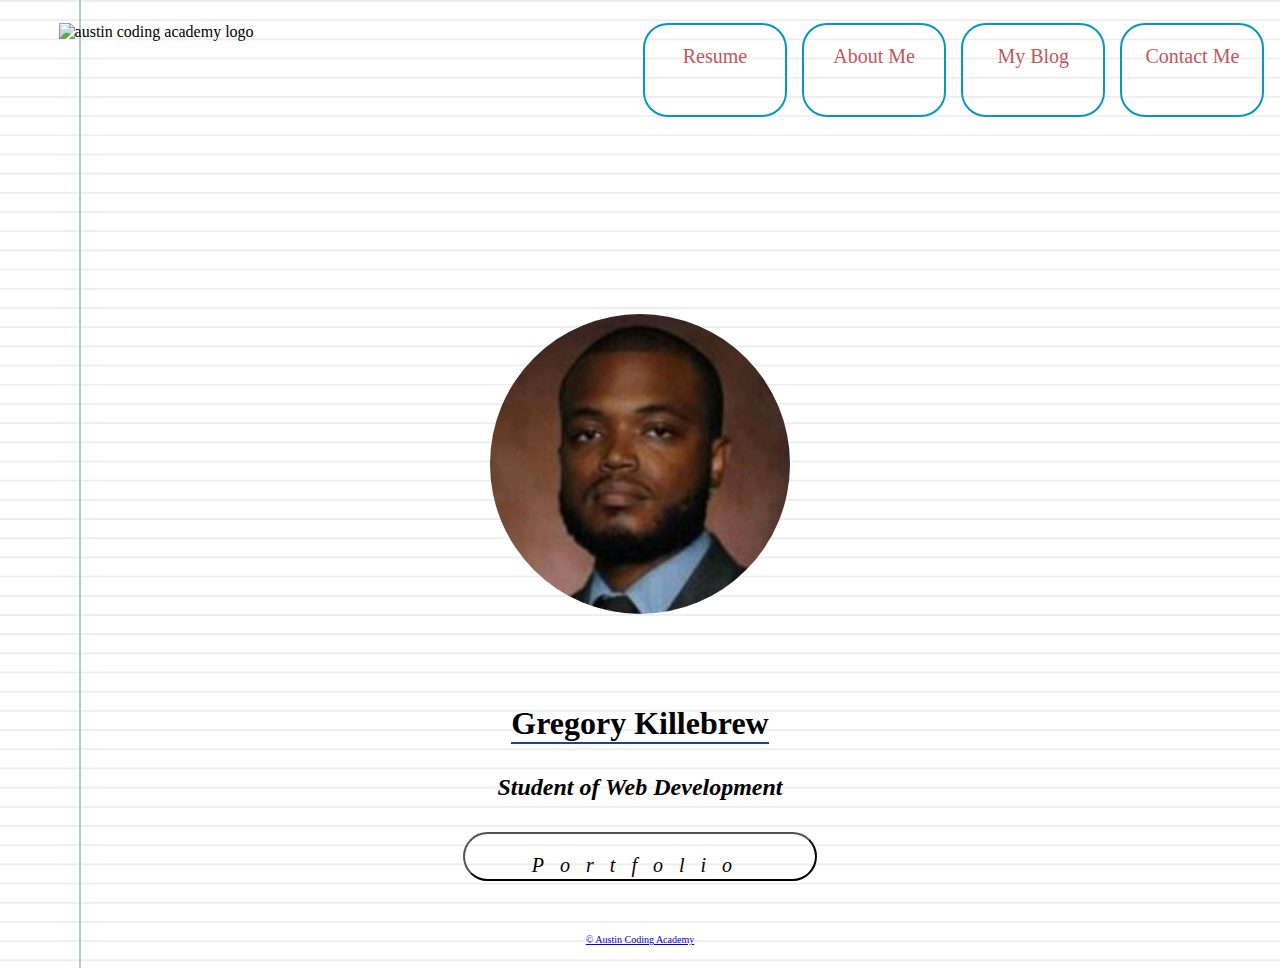
==== index.html @ b16865d8 "moved files into repo" ====
<!DOCTYPE html>
<html lang="en">
<head>
  <meta charset="UTF-8">
  <meta name="viewport" content="width=device-width, initial-scale=1.0">
  <meta http-equiv="X-UA-Compatible" content="ie=edge">
  <link rel="stylesheet" href="./style.css">
  <title>My Portfolio</title>
</head>
  <body>
 
<header>
    <img src="https://cdn.evbuc.com/eventlogos/188084824/acastandardcirclefullname.png" class="logo" alt="austin coding academy logo">
    <nav>
        <a class="has-border">Resume</a>  
        <a class="has-border">About Me</a> 
        <a class="has-border">My Blog</a> 
        <a class="has-border">Contact Me</a> 
      </nav>
</header>
<main> 
    <img src="./myProfilePic.jpg" id="profile-pic" alt="Head shot of Me">
    <h1> Gregory Killebrew </h1>
    <h2> Student of Web Development </h2>
    <button id="portfolio">Portfolio</button>
    <a class="small-text" href="https://austincodingacademy.com/">© Austin Coding Academy</a>

</main>
  <!-- ...and here. -->
  </body>
</html>
---- style.css ----
body {
    font-family: Georgia, 'Times New Roman', Times, serif;
    background-color: #fff;
background-image:
linear-gradient(90deg, transparent 79px, #abced4 79px, #abced4 81px, transparent 81px),
linear-gradient(#eee .1em, transparent .1em);
background-size: 100% 1.2em;
  }
  /* What kind of selector is this? */
  .logo {
    width: 250px;
    height: 200px;
    margin: 3% 10%;
  }

  header {
    display: grid;
    grid-template-columns: 40% 60%;
    width: 100%;
  }

  main {
    height: auto;
    width: 100%;
    display: grid;
    grid-template-columns: 30% 40% 30%;
  }

  /* This is an element within and element selector */ 
  nav > a {
    margin: 2% 1% 3%;
    height: 10%;
    width: 15%;
    color: rgb(189, 89, 95);
    font-family: Georgia, 'Times New Roman', Times, serif;
    font-size: 20px;
    border-radius: 25px;
    background: transparent;
    padding: 20px;
    text-align: center;
    border: 2px solid white;
  }

  .has-border {
    width: 100px;
    height: 50px;
    background:none
    border-radius: 25px;
    border: 2px solid #0795C3;
    background: none;
    padding: 20px;
  }

  nav {
    display: flex;
    justify-content: flex-end;
    width: 100%;
    padding-right: 2%;
  }
  /* This is an ID selector */
  #profile-pic {
    width: 300px;
    height: 300px;
    border-radius: 50%;
    margin: 15% auto;
    grid-column: 2/3;
  }

  h1 {
    color:black;
    grid-column: 2/3;
    margin: 3% auto;
    border-bottom: 2px solid #1940A9;
    text-align: center;
  }

  h2 {
      color: black;
    grid-column: 2/3;
    margin: 3% auto;
    font-style: italic;
    text-align: center;
  }

  .small-text {
    grid-column: 2/3;
    color: (85, 70, 117);
    font-size: 10px;
    margin: 3% auto;
  }

  button {
    grid-column: 2/3;
    margin: 3% auto;
    width: 70%;
    height: 15%;
    font-family: Georgia, 'Times New Roman', Times, serif;
    font-size: 20px;
    border-radius: 25px;
    background: transparent;
    padding: 20px;
    padding-bottom: 5%;
    text-align: center;
    color: black;
    letter-spacing: 16px;
    font-style: italic;
  }
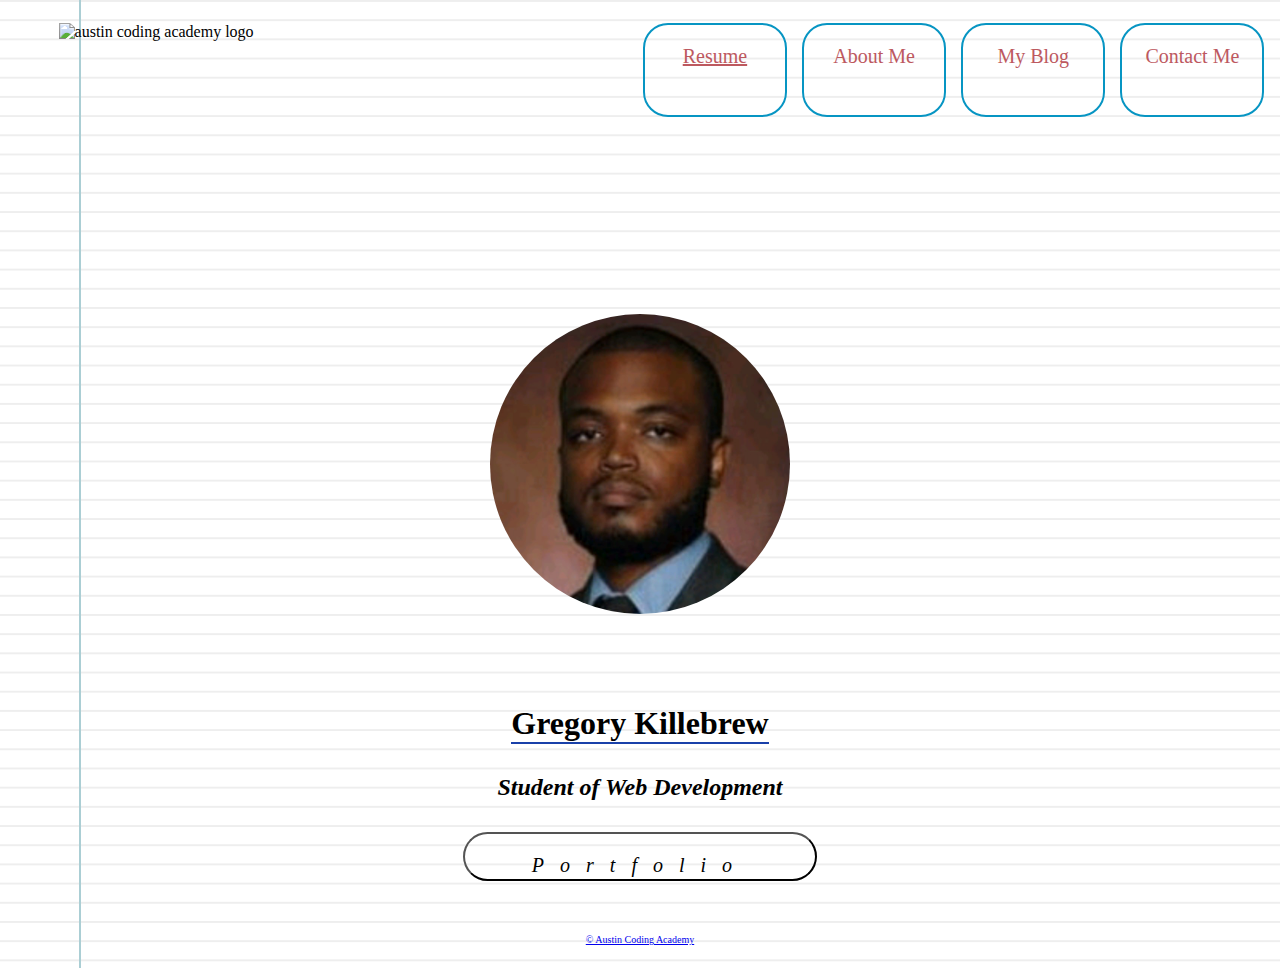
==== commit 9e2344b7: "linked practice resume to profile" ====
--- a/index.html
+++ b/index.html
@@ -12,7 +12,7 @@
 <header>
     <img src="https://cdn.evbuc.com/eventlogos/188084824/acastandardcirclefullname.png" class="logo" alt="austin coding academy logo">
     <nav>
-        <a class="has-border">Resume</a>  
+        <a class="has-border"href="./resume.html">Resume</a>  
         <a class="has-border">About Me</a> 
         <a class="has-border">My Blog</a> 
         <a class="has-border">Contact Me</a> 
@@ -22,7 +22,9 @@
     <img src="./myProfilePic.jpg" id="profile-pic" alt="Head shot of Me">
     <h1> Gregory Killebrew </h1>
     <h2> Student of Web Development </h2>
-    <button id="portfolio">Portfolio</button>
+
+    <button type="button">Portfolio</button>
+
     <a class="small-text" href="https://austincodingacademy.com/">© Austin Coding Academy</a>
 
 </main>
--- a/style.css
+++ b/style.css
@@ -17,6 +17,7 @@
     display: grid;
     grid-template-columns: 40% 60%;
     width: 100%;
+    border: black;
   }
 
   main {
@@ -39,6 +40,7 @@
     padding: 20px;
     text-align: center;
     border: 2px solid white;
+    white-space: no wrap;
   }
 
   .has-border {
@@ -88,7 +90,10 @@
     font-size: 10px;
     margin: 3% auto;
   }
-
+input{
+  text-align: center;
+  
+}
   button {
     grid-column: 2/3;
     margin: 3% auto;
